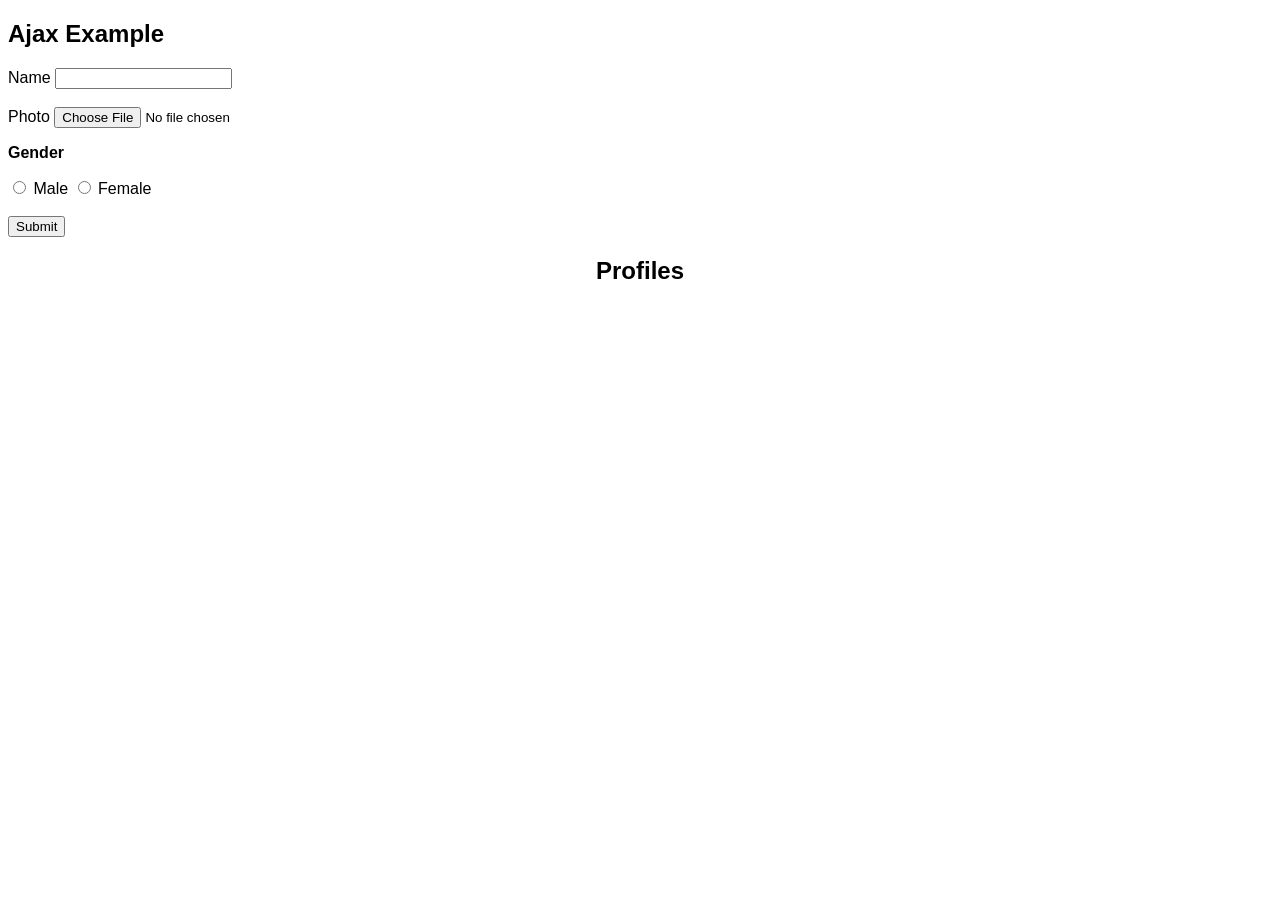
==== final/index.html @ 9943d29c "Initial Commit" ====
<!doctype html>
<html>
<head>
	<meta charset="utf-8">
	<meta http-equiv="X-UA-Compatible" content="IE=edge">
	<title>Ajax Example</title>
	<script src="js/jquery.min.js"></script>
	<script src="js/ajax.js"></script>
	<style>
		*{
			font-family: sans-serif;
			box-sizing: border-box;
		}

		#profile{
			margin: 0px auto;
			text-align: center;
		}

		.person{
			width:300px;
			padding:5px 20px 20px 20px;
			display: inline-block;
			text-align: left;
			vertical-align: top;
			background-color: #000;
			color:#fff;
			border:1px #333 solid;
			border-radius:5px;
			margin:10px;
			min-height:400px;
		}

		.person .profileImage{
			text-align: center;
		}

		.person img{
			width: 200px;
			border-radius:50%;
			border:2px #fff solid;
		}

		.person h5{
			margin:10px 0px 0px 0px;
		}

		.person h5+p{
			margin:0px;
		}
	</style>
</head>
<body>

<h2>Ajax Example</h2>
<form method="post" enctype="multipart/form-data">
<label>Name
	<input type="text" name="name" required><br>
</label>
<br>
<label>Photo
	<input type="file" name="photo" required><br>
</label>
<p><b>Gender</b></p>
<label><input type="radio" name="gender" value="Male" required> Male
</label>
<label><input type="radio" name="gender" value="Female" required> Female<br>
</label>
	<br>
<input type="submit" name="submit" value="Submit" id="submit">
</form>

<div id="profile">
	<h2>Profiles</h2>
</div>
</body>
</html>
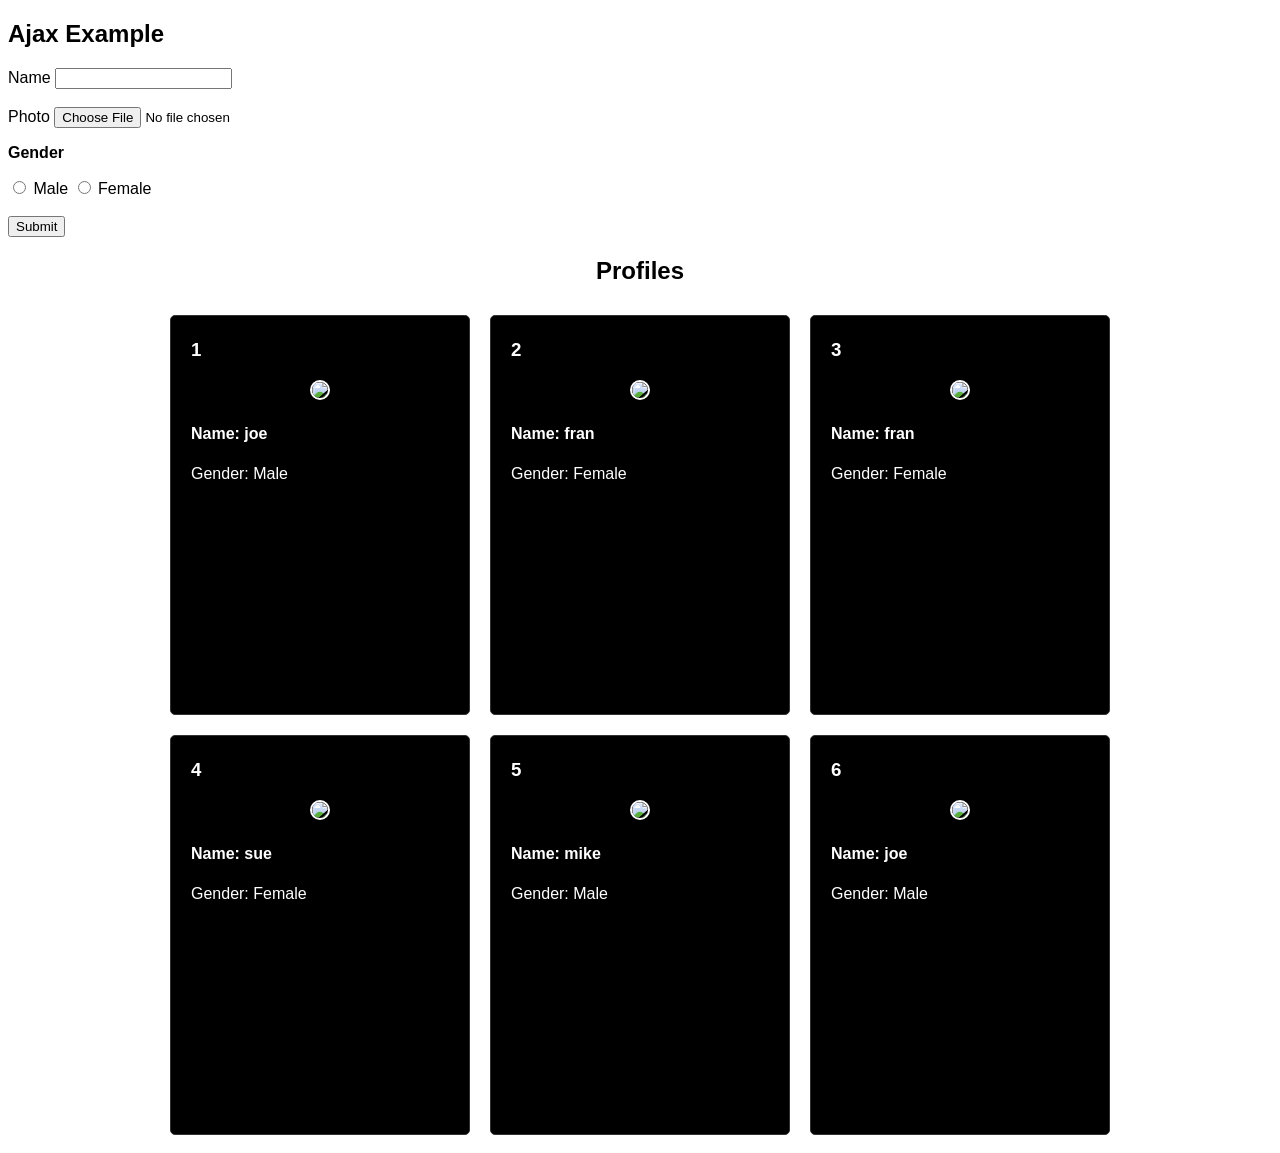
==== commit 72e4f18a: "added no cache to head" ====
--- a/final/index.html
+++ b/final/index.html
@@ -3,6 +3,7 @@
 <head>
 	<meta charset="utf-8">
 	<meta http-equiv="X-UA-Compatible" content="IE=edge">
+	<meta http-equiv="cache-control" content="no-cache">
 	<title>Ajax Example</title>
 	<script src="js/jquery.min.js"></script>
 	<script src="js/ajax.js"></script>
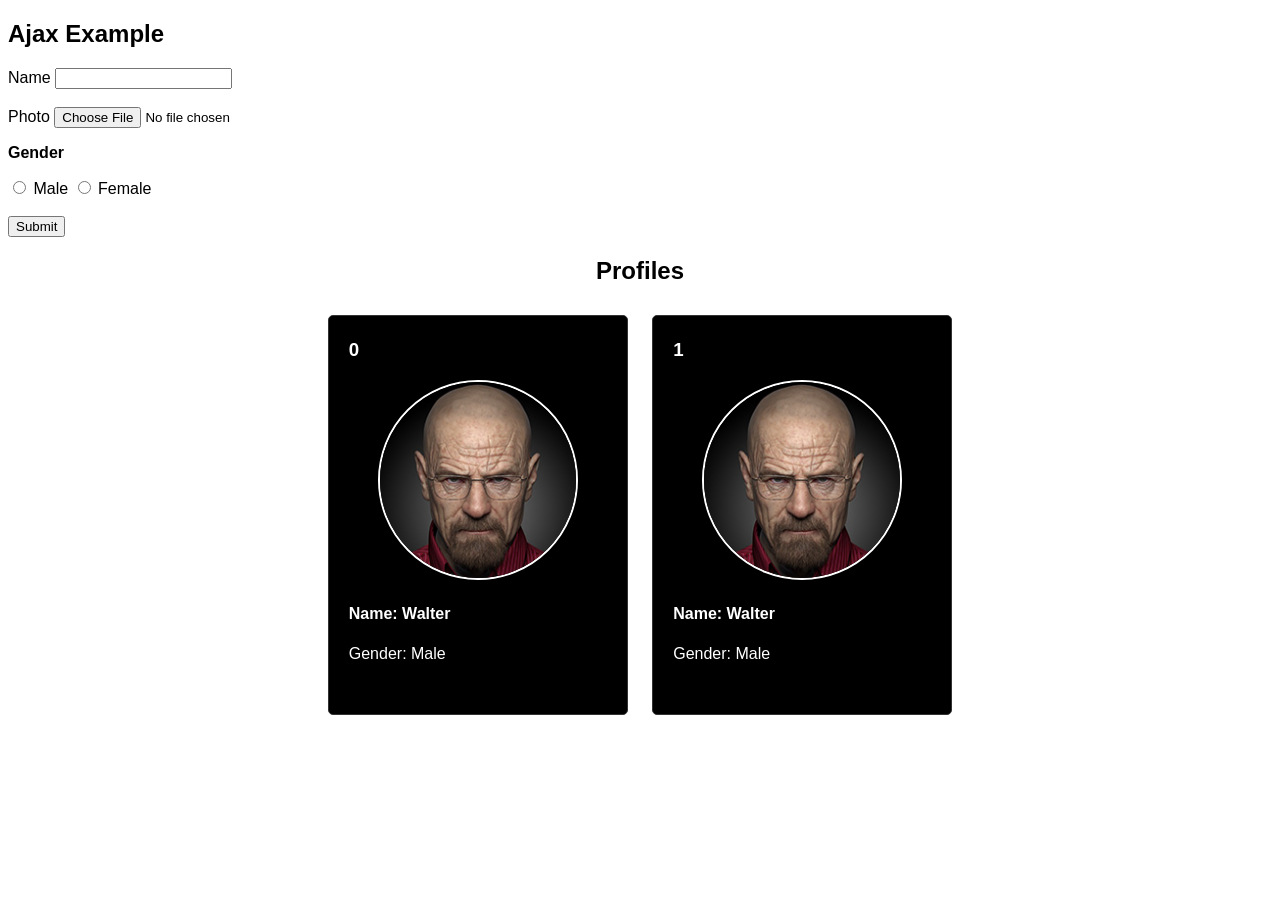
==== commit b63c4c9d: "update feb 2020" ====
--- a/final/index.html
+++ b/final/index.html
@@ -1,78 +1,91 @@
 <!doctype html>
 <html>
+
 <head>
 	<meta charset="utf-8">
 	<meta http-equiv="X-UA-Compatible" content="IE=edge">
-	<meta http-equiv="cache-control" content="no-cache">
+	<meta http-equiv="Cache-Control" content="no-cache, no-store, must-revalidate" />
+	<meta http-equiv="Pragma" content="no-cache" />
+	<meta http-equiv="Expires" content="0" />
 	<title>Ajax Example</title>
 	<script src="js/jquery.min.js"></script>
 	<script src="js/ajax.js"></script>
 	<style>
-		*{
+		* {
 			font-family: sans-serif;
 			box-sizing: border-box;
 		}
 
-		#profile{
+		#profile {
 			margin: 0px auto;
 			text-align: center;
 		}
 
-		.person{
-			width:300px;
-			padding:5px 20px 20px 20px;
+		.person {
+			width: 300px;
+			padding: 5px 20px 20px 20px;
 			display: inline-block;
 			text-align: left;
 			vertical-align: top;
 			background-color: #000;
-			color:#fff;
-			border:1px #333 solid;
-			border-radius:5px;
-			margin:10px;
-			min-height:400px;
+			color: #fff;
+			border: 1px #333 solid;
+			border-radius: 5px;
+			margin: 10px;
+			min-height: 400px;
 		}
 
-		.person .profileImage{
+		.person .profileImage {
 			text-align: center;
 		}
 
-		.person img{
+		.person img {
 			width: 200px;
-			border-radius:50%;
-			border:2px #fff solid;
+			border-radius: 50%;
+			border: 2px #fff solid;
 		}
 
-		.person h5{
-			margin:10px 0px 0px 0px;
+		.person h5 {
+			margin: 10px 0px 0px 0px;
 		}
 
-		.person h5+p{
-			margin:0px;
+		.person h5+p {
+			margin: 0px;
 		}
+
 	</style>
 </head>
+
 <body>
 
-<h2>Ajax Example</h2>
-<form method="post" enctype="multipart/form-data">
-<label>Name
-	<input type="text" name="name" required><br>
-</label>
-<br>
-<label>Photo
-	<input type="file" name="photo" required><br>
-</label>
-<p><b>Gender</b></p>
-<label><input type="radio" name="gender" value="Male" required> Male
-</label>
-<label><input type="radio" name="gender" value="Female" required> Female<br>
-</label>
-	<br>
-<input type="submit" name="submit" value="Submit" id="submit">
-</form>
+	<h2>Ajax Example</h2>
+	<form method="post" enctype="multipart/form-data">
+		<label>Name
+			<input type="text" name="name" required><br>
+		</label>
+		<br>
+		<label>Photo
+			<input type="file" name="photo" required><br>
+		</label>
+		<p><b>Gender</b></p>
+		<label><input type="radio" name="gender" value="Male" required> Male
+		</label>
+		<label><input type="radio" name="gender" value="Female" required> Female<br>
+		</label>
+		<br>
+		<input type="submit" name="submit" value="Submit" id="submit">
+	</form>
+	<div id="profile">
+		<h2>Profiles</h2>
+		<div class="person" id="p0">
+			<h3>0</h3>
+			<div class="profileImage">
+				<img src="img/1.jpg">
+			</div>
+			<h4>Name: Walter</h4>
+			<p>Gender: Male</p>
+		</div>
+	</div>
+</body>
 
-<div id="profile">
-	<h2>Profiles</h2>
-</div>
-</body>
-</html>+</html>
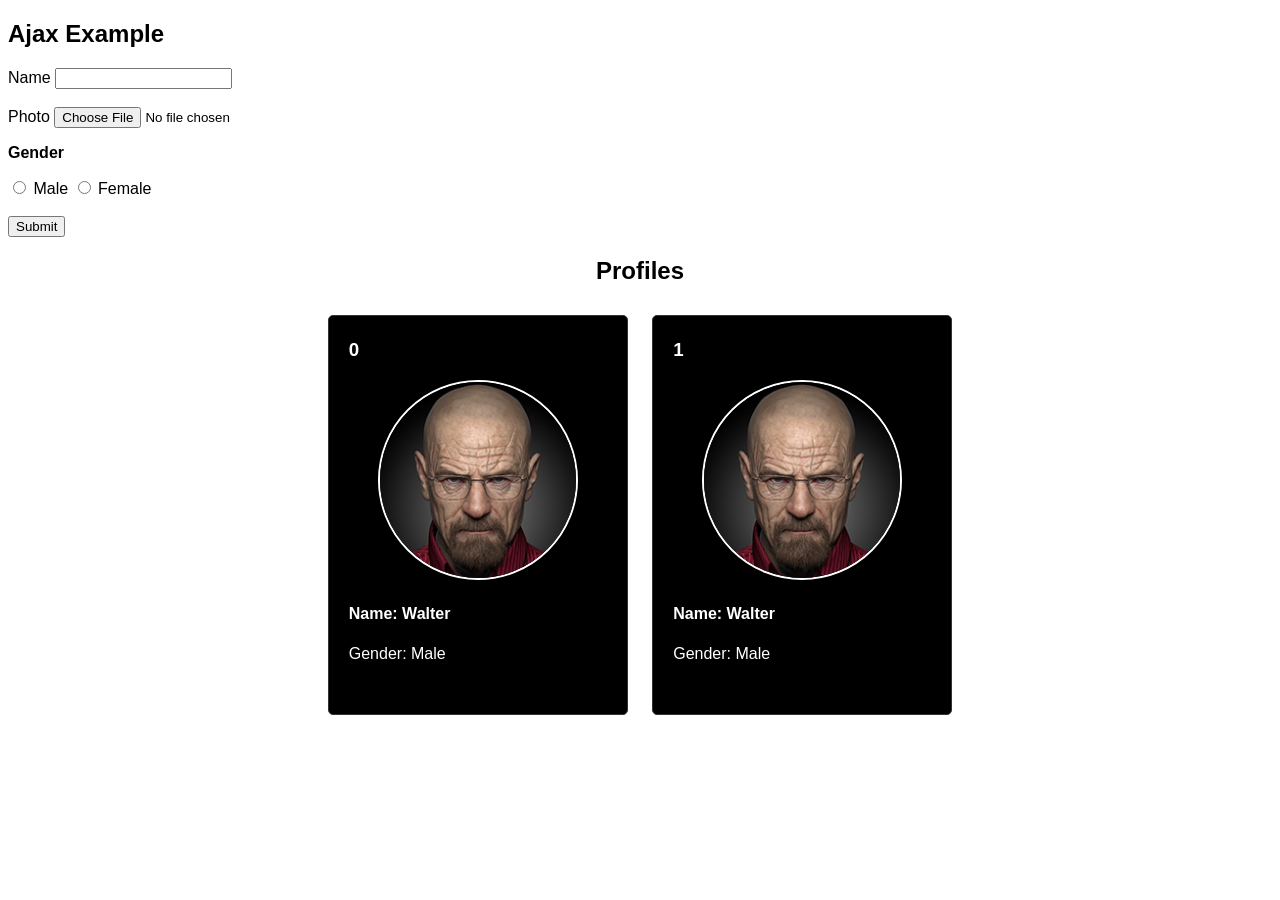
==== commit 10fec23d: "update feb 2020" ====
--- a/final/index.html
+++ b/final/index.html
@@ -1,6 +1,5 @@
 <!doctype html>
 <html>
-
 <head>
 	<meta charset="utf-8">
 	<meta http-equiv="X-UA-Compatible" content="IE=edge">
@@ -55,9 +54,7 @@
 
 	</style>
 </head>
-
 <body>
-
 	<h2>Ajax Example</h2>
 	<form method="post" enctype="multipart/form-data">
 		<label>Name
@@ -87,5 +84,4 @@
 		</div>
 	</div>
 </body>
-
-</html>
+</html>
